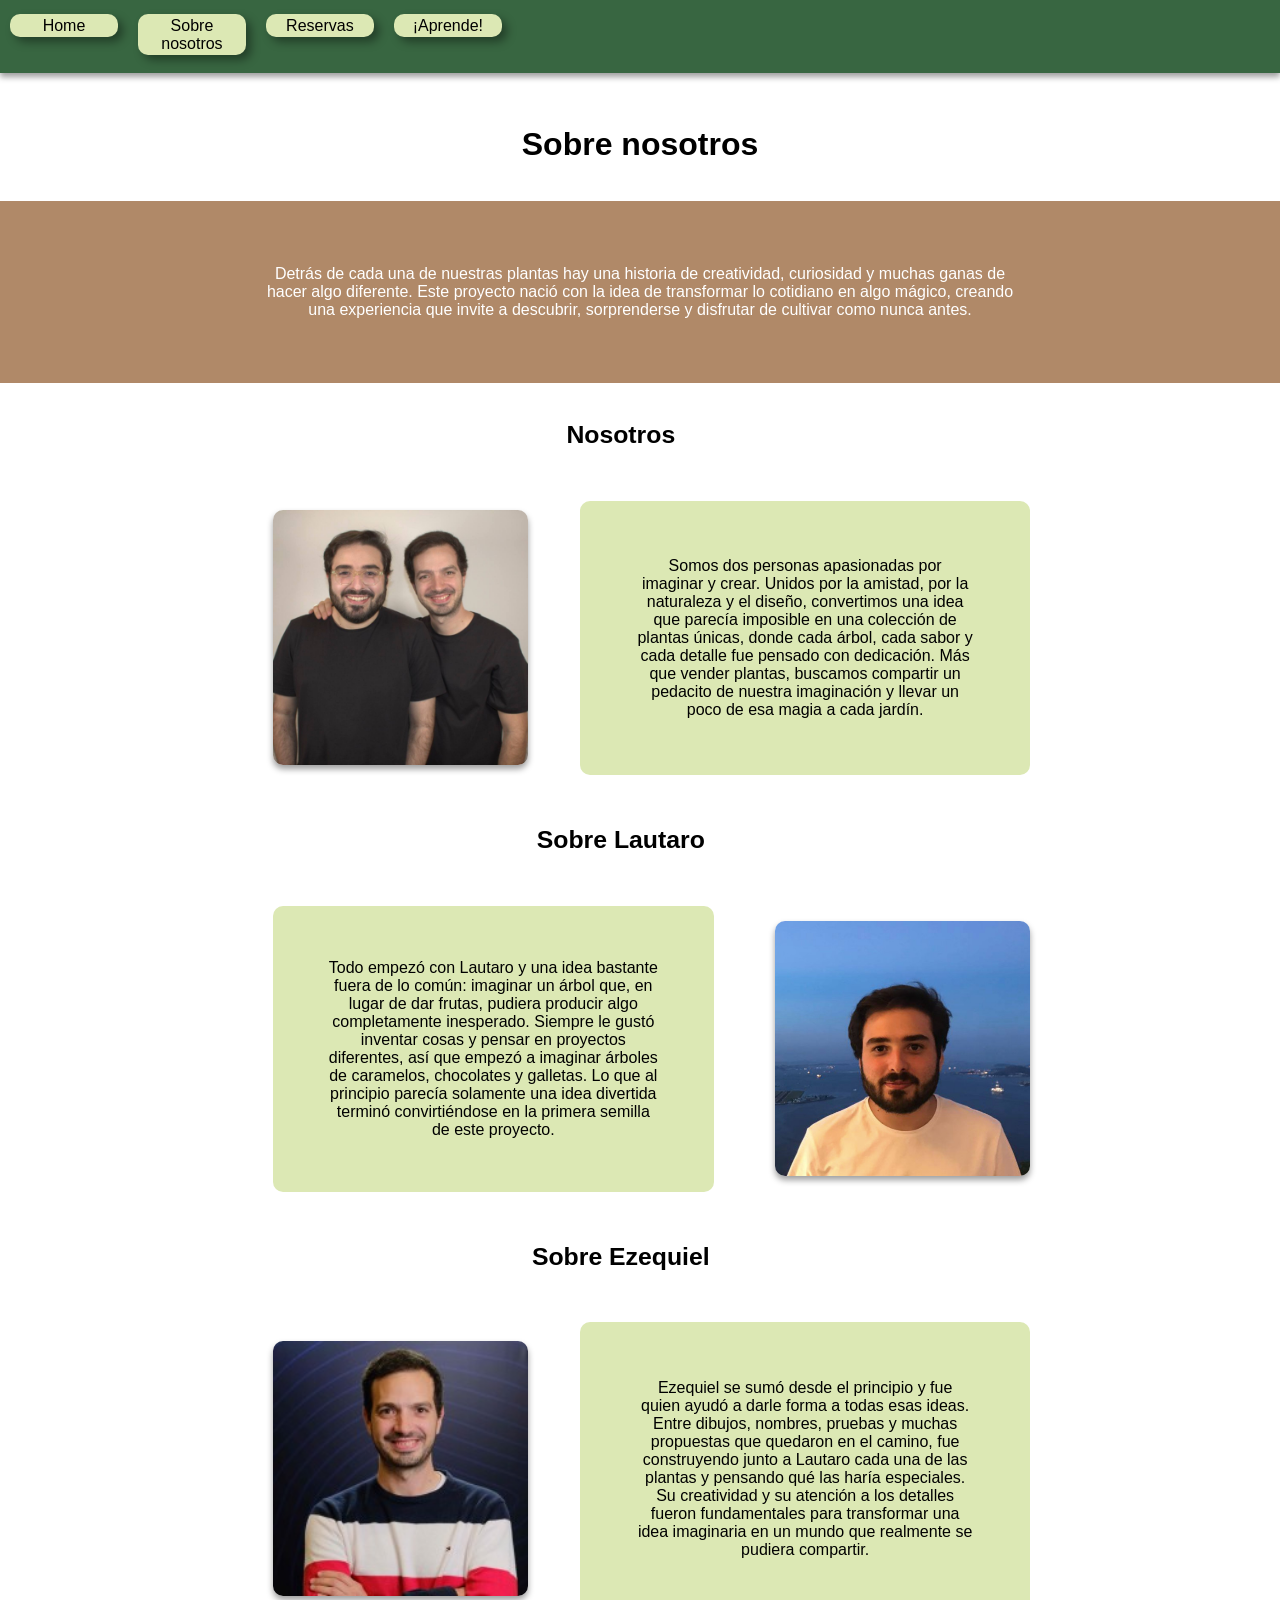
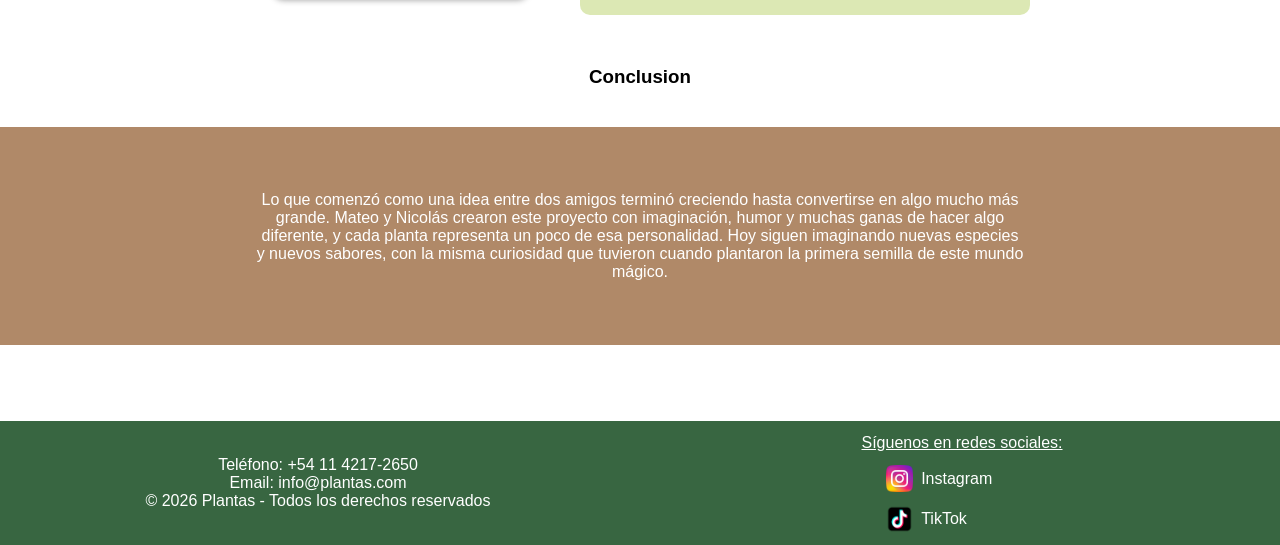
==== Aprende.html @ a9f3c436 "Falta terminar css de reservas y hacer todo lo de aprende" ====
<!DOCTYPE html>
<html lang="en">
<head>
    <meta charset="UTF-8">
    <meta name="viewport" content="width=device-width, initial-scale=1.0">
    <title>Nosotros</title>
    <link rel="stylesheet" href="styles.css">
</head>
<body>
    <header>    
        <nav>
            <ul>
                <li><a href="Index.html">Home</a></li>
                <li><a href="Nosotros.html">Sobre nosotros</a></li>
                <li><a href="Reservar.html">Reservas</a></li>
                <li><a href="Aprende.html">¡Aprende!</a></li>
            </ul>
        </nav>
    </header>

    <main>
        <h1>Sobre nosotros</h1>
        <section class="parrafo">
            <p>Detrás de cada una de nuestras plantas hay una historia de creatividad, curiosidad y muchas ganas de hacer algo diferente. Este proyecto nació con la idea de transformar lo cotidiano en algo mágico, creando una experiencia que invite a descubrir, sorprenderse y disfrutar de cultivar como nunca antes.</p>
        </section>
        <section class="nosotros">
            <h3>Nosotros</h3>
            <div class="normal">
                <img src="img/fundadores_duo.png" alt="Fundadores">
                <p>Somos dos personas apasionadas por imaginar y crear. Unidos por la amistad, por la naturaleza y el diseño, convertimos una idea que parecía imposible en una colección de plantas únicas, donde cada árbol, cada sabor y cada detalle fue pensado con dedicación. Más que vender plantas, buscamos compartir un pedacito de nuestra imaginación y llevar un poco de esa magia a cada jardín.</p>
            </div>
            <h3>Sobre Lautaro</h3>
            <div class = "invertido">
                <img src="img/fundador1.png" alt="Lautaro">
                <p>Todo empezó con Lautaro y una idea bastante fuera de lo común: imaginar un árbol que, en lugar de dar frutas, pudiera producir algo completamente inesperado. Siempre le gustó inventar cosas y pensar en proyectos diferentes, así que empezó a imaginar árboles de caramelos, chocolates y galletas. Lo que al principio parecía solamente una idea divertida terminó convirtiéndose en la primera semilla de este proyecto.</p>
            </div>
            <h3>Sobre Ezequiel</h3>
            <div class="normal">
                <img src="img/fundador2.png" alt="Ezequiel">
                <p>Ezequiel se sumó desde el principio y fue quien ayudó a darle forma a todas esas ideas. Entre dibujos, nombres, pruebas y muchas propuestas que quedaron en el camino, fue construyendo junto a Lautaro cada una de las plantas y pensando qué las haría especiales. Su creatividad y su atención a los detalles fueron fundamentales para transformar una idea imaginaria en un mundo que realmente se pudiera compartir.</p>
            </div>
        </section>
            <h3>Conclusion</h3>
        <section class="parrafo">
            <p>Lo que comenzó como una idea entre dos amigos terminó creciendo hasta convertirse en algo mucho más grande. Mateo y Nicolás crearon este proyecto con imaginación, humor y muchas ganas de hacer algo diferente, y cada planta representa un poco de esa personalidad. Hoy siguen imaginando nuevas especies y nuevos sabores, con la misma curiosidad que tuvieron cuando plantaron la primera semilla de este mundo mágico.</p>
        </section>

    </main>
    <footer>
    <div class="Contacto">
        <p>Teléfono: +54 11 4217-2650</p>
        <p>Email: info@plantas.com</p>
        <p>© 2026 Plantas - Todos los derechos reservados</p>
    </div>
    <div class="Redes_Sociales">
        <p>Síguenos en redes sociales:</p>
        <div>
            <img src=img/instagram.png alt="Instagram">
            <a href="#">Instagram</a>
        </div>
        <div>
            <img src="img/TikTok.png" alt="TikTok">
            <a href="#">TikTok</a>
        </div>
    </div>
    </footer>

</body>
</html>
---- styles.css ----
*{
  padding: 0;
  margin: 0;
  font-family:'Gill Sans', 'Gill Sans MT', Calibri, 'Trebuchet MS', sans-serif
}
header{
  background-color: #386641;
  position: fixed;
  width: 100%;
  box-shadow: 0px 4px 6px #00000062;
  padding-bottom: 0.3%;
  padding-top: 0.3%;
}
header div{
    width: 20%;
    float: right;
}
header div ul{
    width: 100%;
    display: inline-block;
    list-style: none;
}
header ul li a {
    color: #000000;
    text-decoration: none;
}
nav{
    width: 80%;
    display: inline-block;
}
header nav ul li {
    width: 10%;
    float: left;
    margin: 1%;
    padding: 0.25%;
    border-radius: 10px;
    text-align: center;
    background-color: #DCE8B4;
    box-shadow: 5px 5px 10px #00000062;
    border: none;
}
header nav ul{
    width: 100%;
    display: inline-block;
    list-style: none;
}
footer{
    width: 100%;
    background-color: #386641;
    color: #ffffff;
    margin-top:6%;
    width: 100%;
    display: grid;
    grid-template-rows: repeat(1, 1fr);
    grid-template-columns: repeat(2, 1fr);
    gap: 8px;
    text-align: center;
    align-items:center;
}
.Redes_Sociales{
  text-align: center;
  margin-top:2%;
}
.Redes_Sociales p{
  margin-bottom: 2%;
  text-decoration:underline;
}
.Redes_Sociales img{
  width: 7%;
  height: 7%;
  margin-right: 2%;
}
.Redes_Sociales div{
  display: flex;
  align-items: center;
  margin-left:38%;
  margin-bottom:2%;
}
.Redes_Sociales div a{
  text-decoration: none;
  color: #ffffff;
}
main{
  padding-top:100px;
  text-align: center;
  width: 100%;
}
main p{
  width: 60%;
  margin-left: 20%;
  margin-top: 2%;
  margin-bottom: 2%
}
h1{
  margin: 2%;
}
.layout {
  width: 100%;
  display: grid;
  grid-template-rows: repeat(2, 1fr);
  grid-template-columns: repeat(3, 1fr);
  gap: 8px;
}
.layout img{
  width: 65%;
  height: 50%;
  box-shadow: 0px 4px 6px #00000062;
  border-radius: 10px;
  margin-top: 5%;
}
.boton {
  display: inline-block;
  background-color: #DCE8B4;
  color: #000000;
  padding: 2%;
  border: none;
  border-radius: 6px;
  cursor: pointer;
  text-decoration: none;
  box-shadow: 0px 4px 6px #00000062;
}
.boton:hover {
  background-color: #bbc59c;
}
section{
  margin-top:3%;
  width: 100%;
}
.comentarios{
  width: 100%;
  display: flex;
  gap: 16px;
  flex-wrap: wrap;
  justify-content: space-around;
}
.comentario{
  margin: 2%;
  border-radius: 10px;
  box-shadow: 0px 4px 6px #00000062;
  background-color: #DCE8B4;
  padding-top: 3%;
  padding-bottom: 3%;
  text-align: center;
}
.comentario img{
  width: 49%;
  box-shadow: 0px 4px 6px #00000062;
  margin-bottom: 3%;
  height: 174px;
  border-radius: 50%;
  margin-top: 5%;
}
.parrafo{
  background-color: #B08968;
  color: white;
  padding-top: 3%;
  padding-bottom: 3%;
}
.parrafo .boton{
  background-color: #ffffff;
}
.parrafo .boton:hover{
  background-color: #dadada;
}
.nosotros{
  width: 80%;
  margin-left: 8.5%;
}
.nosotros h3{
  font-size: 155%;
}
.nosotros div{
  margin-top: 3%;
  margin-bottom: 3%;
  display: flex;
  align-items: center;
  justify-content: space-between;
  gap: 5%;
}
.nosotros .normal p{
  margin-left:0.1%;
  margin-right: 10%;
  background-color: #DCE8B4;
  border-radius: 10px;
  padding: 5.5%;
}
.nosotros .normal img{
  width: 25%;
  height: 255px;
  box-shadow: 0px 4px 6px #00000062;
  border-radius: 10px;
  margin-left:16%;
}
.nosotros .invertido{
  flex-direction: row-reverse;
}
.nosotros .invertido p{
  margin-right: 1%;
  margin-left:16%;
  background-color: #DCE8B4;
  border-radius: 10px;
  padding: 5.2%;
}
.nosotros .invertido img{
  width: 25%;
  height: 255px;
  box-shadow: 0px 4px 6px #00000062;
  border-radius: 10px;
  margin-right:10%;
}
.formulario{
  background-color: #DCE8B4;
  width: 40%;
  margin-left:30%;
  box-shadow: 0px 4px 6px #00000062;
  border-radius: 10px;
}
.contenedor_formulario{
  padding-top: 3%;
  padding-bottom: 3%;
}
input, select
{
  width: 50%;
  margin-top: 1%;
  margin-bottom: 2%;
  border: 1px solid #bcbcbc;
}
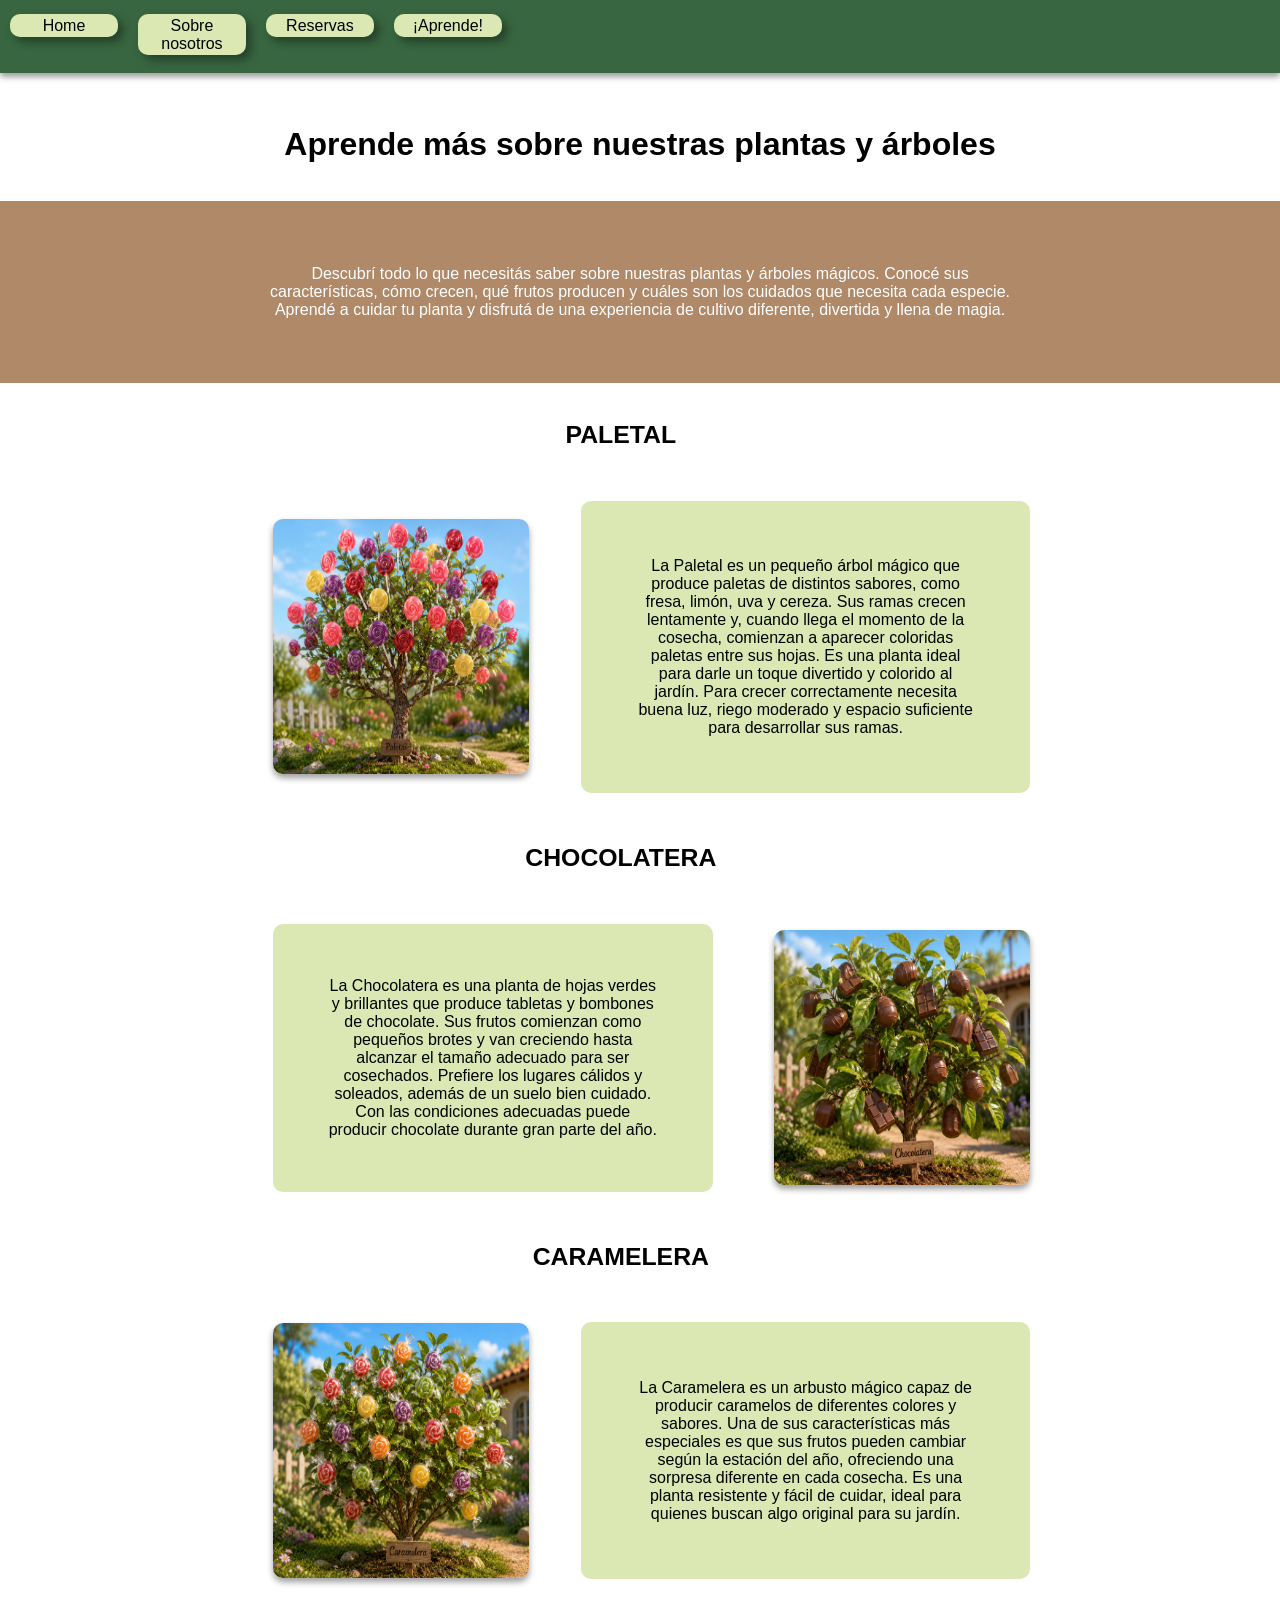
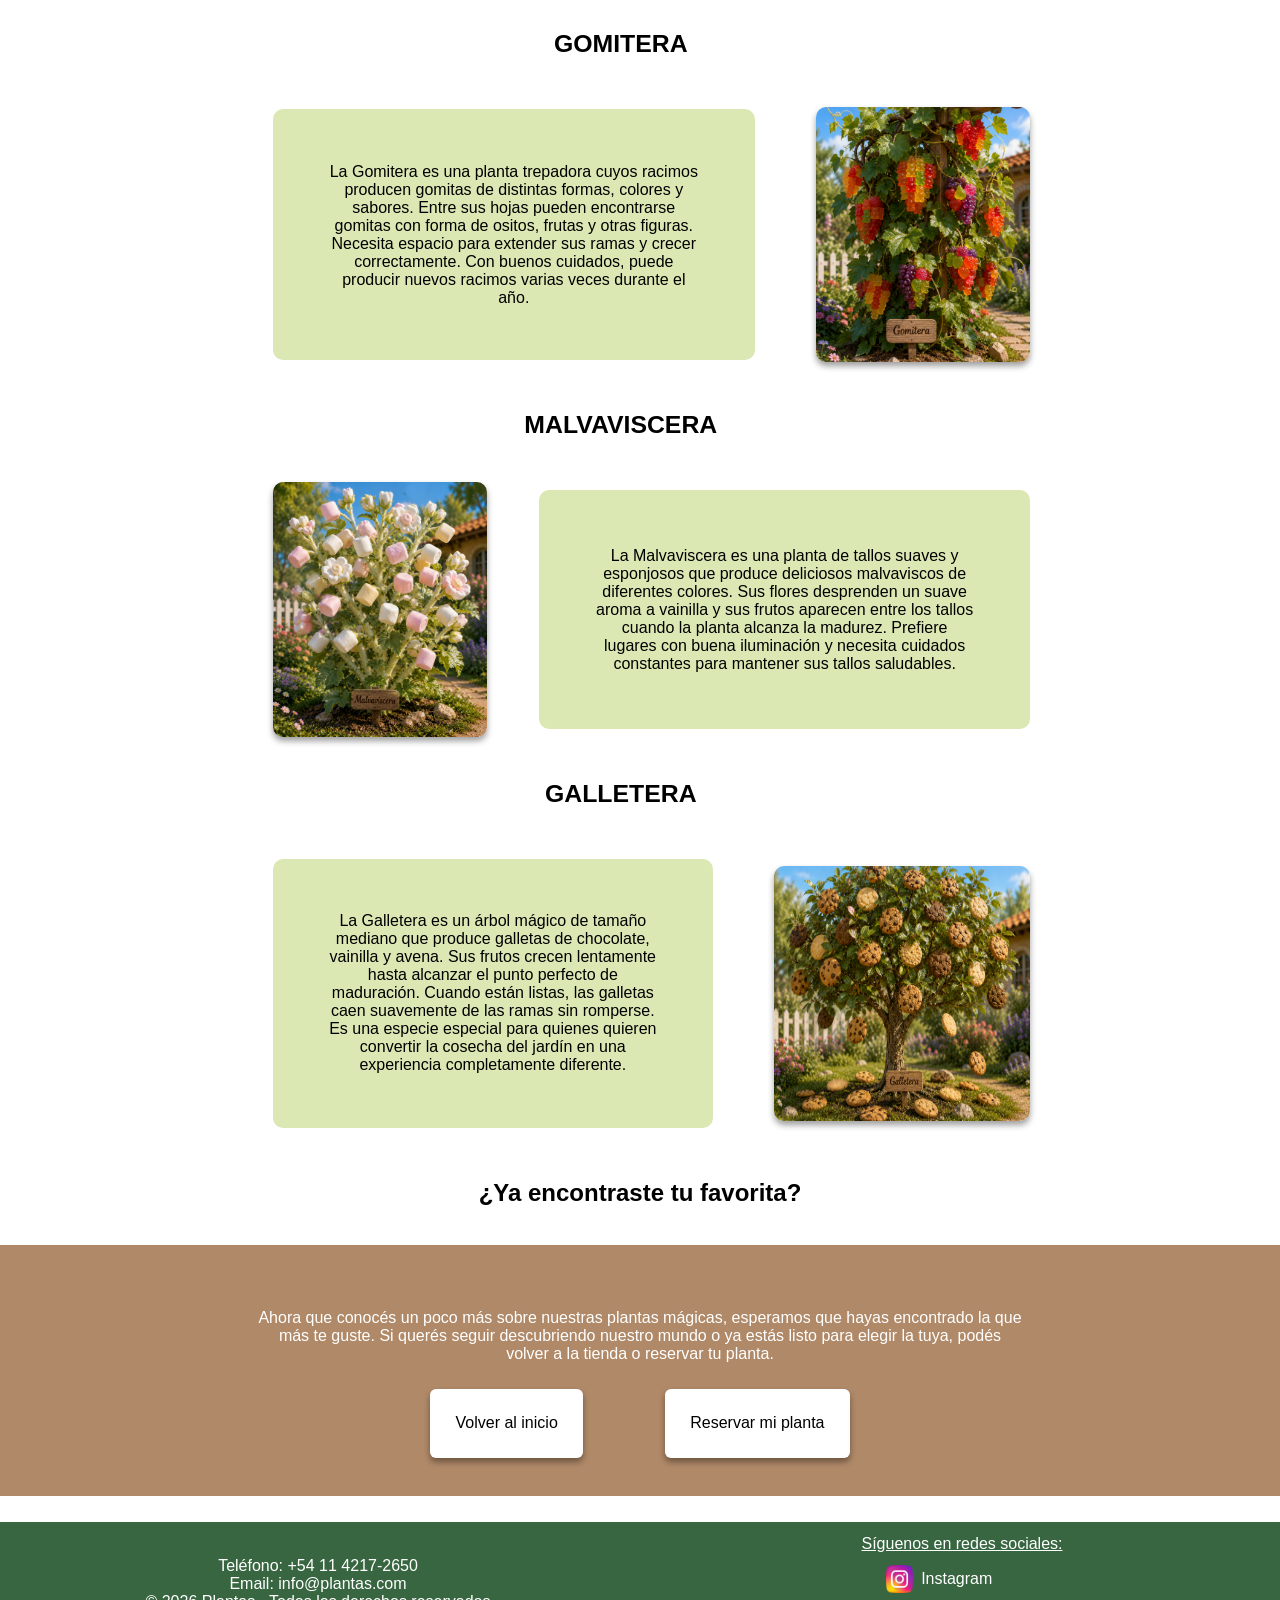
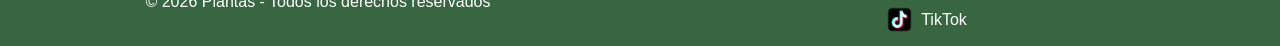
==== commit 6fcb902b: "Listo" ====
--- a/Aprende.html
+++ b/Aprende.html
@@ -3,7 +3,7 @@
 <head>
     <meta charset="UTF-8">
     <meta name="viewport" content="width=device-width, initial-scale=1.0">
-    <title>Nosotros</title>
+    <title>Aprende más</title>
     <link rel="stylesheet" href="styles.css">
 </head>
 <body>
@@ -19,32 +19,48 @@
     </header>
 
     <main>
-        <h1>Sobre nosotros</h1>
+        <h1>Aprende más sobre nuestras plantas y árboles</h1>
         <section class="parrafo">
-            <p>Detrás de cada una de nuestras plantas hay una historia de creatividad, curiosidad y muchas ganas de hacer algo diferente. Este proyecto nació con la idea de transformar lo cotidiano en algo mágico, creando una experiencia que invite a descubrir, sorprenderse y disfrutar de cultivar como nunca antes.</p>
+            <p>Descubrí todo lo que necesitás saber sobre nuestras plantas y árboles mágicos. Conocé sus características, cómo crecen, qué frutos producen y cuáles son los cuidados que necesita cada especie. Aprendé a cuidar tu planta y disfrutá de una experiencia de cultivo diferente, divertida y llena de magia.</p>
         </section>
-        <section class="nosotros">
-            <h3>Nosotros</h3>
+        <section class="aprender">
+            <h3>PALETAL</h3>
             <div class="normal">
-                <img src="img/fundadores_duo.png" alt="Fundadores">
-                <p>Somos dos personas apasionadas por imaginar y crear. Unidos por la amistad, por la naturaleza y el diseño, convertimos una idea que parecía imposible en una colección de plantas únicas, donde cada árbol, cada sabor y cada detalle fue pensado con dedicación. Más que vender plantas, buscamos compartir un pedacito de nuestra imaginación y llevar un poco de esa magia a cada jardín.</p>
+                <img src="img/paletal.png" alt="Paletal">
+                <p>La Paletal es un pequeño árbol mágico que produce paletas de distintos sabores, como fresa, limón, uva y cereza. Sus ramas crecen lentamente y, cuando llega el momento de la cosecha, comienzan a aparecer coloridas paletas entre sus hojas. Es una planta ideal para darle un toque divertido y colorido al jardín. Para crecer correctamente necesita buena luz, riego moderado y espacio suficiente para desarrollar sus ramas.</p>
             </div>
-            <h3>Sobre Lautaro</h3>
+            <h3>CHOCOLATERA</h3>
             <div class = "invertido">
-                <img src="img/fundador1.png" alt="Lautaro">
-                <p>Todo empezó con Lautaro y una idea bastante fuera de lo común: imaginar un árbol que, en lugar de dar frutas, pudiera producir algo completamente inesperado. Siempre le gustó inventar cosas y pensar en proyectos diferentes, así que empezó a imaginar árboles de caramelos, chocolates y galletas. Lo que al principio parecía solamente una idea divertida terminó convirtiéndose en la primera semilla de este proyecto.</p>
+                <img src="img/chocolatera.png" alt="Chocolatera">
+                <p>La Chocolatera es una planta de hojas verdes y brillantes que produce tabletas y bombones de chocolate. Sus frutos comienzan como pequeños brotes y van creciendo hasta alcanzar el tamaño adecuado para ser cosechados. Prefiere los lugares cálidos y soleados, además de un suelo bien cuidado. Con las condiciones adecuadas puede producir chocolate durante gran parte del año.</p>
             </div>
-            <h3>Sobre Ezequiel</h3>
+            <h3>CARAMELERA</h3>
             <div class="normal">
-                <img src="img/fundador2.png" alt="Ezequiel">
-                <p>Ezequiel se sumó desde el principio y fue quien ayudó a darle forma a todas esas ideas. Entre dibujos, nombres, pruebas y muchas propuestas que quedaron en el camino, fue construyendo junto a Lautaro cada una de las plantas y pensando qué las haría especiales. Su creatividad y su atención a los detalles fueron fundamentales para transformar una idea imaginaria en un mundo que realmente se pudiera compartir.</p>
+                <img src="img/caramelera.png" alt="Caramelera">
+                <p>La Caramelera es un arbusto mágico capaz de producir caramelos de diferentes colores y sabores. Una de sus características más especiales es que sus frutos pueden cambiar según la estación del año, ofreciendo una sorpresa diferente en cada cosecha. Es una planta resistente y fácil de cuidar, ideal para quienes buscan algo original para su jardín.</p>
+            </div>
+            <h3>GOMITERA</h3>
+            <div class = "invertido">
+                <img src="img/gomitera.png" alt="Gomitera">
+                <p>La Gomitera es una planta trepadora cuyos racimos producen gomitas de distintas formas, colores y sabores. Entre sus hojas pueden encontrarse gomitas con forma de ositos, frutas y otras figuras. Necesita espacio para extender sus ramas y crecer correctamente. Con buenos cuidados, puede producir nuevos racimos varias veces durante el año.</p>
+            </div>
+            <h3>MALVAVISCERA</h3>
+            <div class="normal">
+                <img src="img/malvaviscera.png" alt="Malvaviscera">
+                <p>La Malvaviscera es una planta de tallos suaves y esponjosos que produce deliciosos malvaviscos de diferentes colores. Sus flores desprenden un suave aroma a vainilla y sus frutos aparecen entre los tallos cuando la planta alcanza la madurez. Prefiere lugares con buena iluminación y necesita cuidados constantes para mantener sus tallos saludables.</p>
+            </div>
+            <h3>GALLETERA</h3>
+            <div class = "invertido">
+                <img src="img/galletera.png" alt="Galletera">
+                <p>La Galletera es un árbol mágico de tamaño mediano que produce galletas de chocolate, vainilla y avena. Sus frutos crecen lentamente hasta alcanzar el punto perfecto de maduración. Cuando están listas, las galletas caen suavemente de las ramas sin romperse. Es una especie especial para quienes quieren convertir la cosecha del jardín en una experiencia completamente diferente.</p>
             </div>
         </section>
-            <h3>Conclusion</h3>
+            <h2>¿Ya encontraste tu favorita?</h2>
         <section class="parrafo">
-            <p>Lo que comenzó como una idea entre dos amigos terminó creciendo hasta convertirse en algo mucho más grande. Mateo y Nicolás crearon este proyecto con imaginación, humor y muchas ganas de hacer algo diferente, y cada planta representa un poco de esa personalidad. Hoy siguen imaginando nuevas especies y nuevos sabores, con la misma curiosidad que tuvieron cuando plantaron la primera semilla de este mundo mágico.</p>
+            <p>Ahora que conocés un poco más sobre nuestras plantas mágicas, esperamos que hayas encontrado la que más te guste. Si querés seguir descubriendo nuestro mundo o ya estás listo para elegir la tuya, podés volver a la tienda o reservar tu planta.</p>
+            <a href="index.html" class="boton_aprender">Volver al inicio</a>
+            <a href="Reservar.html" class="boton_aprender">Reservar mi planta</a>
         </section>
-
     </main>
     <footer>
     <div class="Contacto">
--- a/styles.css
+++ b/styles.css
@@ -12,50 +12,50 @@
   padding-top: 0.3%;
 }
 header div{
-    width: 20%;
-    float: right;
+  width: 20%;
+  float: right;
 }
 header div ul{
-    width: 100%;
-    display: inline-block;
-    list-style: none;
+  width: 100%;
+  display: inline-block;
+  list-style: none;
 }
 header ul li a {
-    color: #000000;
-    text-decoration: none;
+  color: #000000;
+  text-decoration: none;
 }
 nav{
-    width: 80%;
-    display: inline-block;
+  width: 80%;
+  display: inline-block;
 }
 header nav ul li {
-    width: 10%;
-    float: left;
-    margin: 1%;
-    padding: 0.25%;
-    border-radius: 10px;
-    text-align: center;
-    background-color: #DCE8B4;
-    box-shadow: 5px 5px 10px #00000062;
-    border: none;
+  width: 10%;
+  float: left;
+  margin: 1%;
+  padding: 0.25%;
+  border-radius: 10px;
+  text-align: center;
+  background-color: #DCE8B4;
+  box-shadow: 5px 5px 10px #00000062;
+  border: none;
 }
 header nav ul{
-    width: 100%;
-    display: inline-block;
-    list-style: none;
+  width: 100%;
+  display: inline-block;
+  list-style: none;
 }
 footer{
-    width: 100%;
-    background-color: #386641;
-    color: #ffffff;
-    margin-top:6%;
-    width: 100%;
-    display: grid;
-    grid-template-rows: repeat(1, 1fr);
-    grid-template-columns: repeat(2, 1fr);
-    gap: 8px;
-    text-align: center;
-    align-items:center;
+  width: 100%;
+  background-color: #386641;
+  color: #ffffff;
+  margin-top:2%;
+  width: 100%;
+  display: grid;
+  grid-template-rows: repeat(1, 1fr);
+  grid-template-columns: repeat(2, 1fr);
+  gap: 8px;
+  text-align: center;
+  align-items:center;
 }
 .Redes_Sociales{
   text-align: center;
@@ -94,6 +94,11 @@
 h1{
   margin: 2%;
 }
+h4{
+  margin-left:25%;
+  margin-right:25%;
+  margin-bottom:2%;
+}
 .layout {
   width: 100%;
   display: grid;
@@ -134,6 +139,7 @@
   justify-content: space-around;
 }
 .comentario{
+  width: 25.5%;
   margin: 2%;
   border-radius: 10px;
   box-shadow: 0px 4px 6px #00000062;
@@ -162,14 +168,14 @@
 .parrafo .boton:hover{
   background-color: #dadada;
 }
-.nosotros{
+.nosotros, .aprender{
   width: 80%;
   margin-left: 8.5%;
 }
-.nosotros h3{
+.nosotros h3, .aprender h3{
   font-size: 155%;
 }
-.nosotros div{
+.nosotros div, .aprender div{
   margin-top: 3%;
   margin-bottom: 3%;
   display: flex;
@@ -177,31 +183,31 @@
   justify-content: space-between;
   gap: 5%;
 }
-.nosotros .normal p{
+.normal p{
   margin-left:0.1%;
   margin-right: 10%;
   background-color: #DCE8B4;
   border-radius: 10px;
   padding: 5.5%;
 }
-.nosotros .normal img{
+.normal img{
   width: 25%;
   height: 255px;
   box-shadow: 0px 4px 6px #00000062;
   border-radius: 10px;
   margin-left:16%;
 }
-.nosotros .invertido{
+.invertido{
   flex-direction: row-reverse;
 }
-.nosotros .invertido p{
+.invertido p{
   margin-right: 1%;
   margin-left:16%;
   background-color: #DCE8B4;
   border-radius: 10px;
   padding: 5.2%;
 }
-.nosotros .invertido img{
+.invertido img{
   width: 25%;
   height: 255px;
   box-shadow: 0px 4px 6px #00000062;
@@ -214,6 +220,10 @@
   margin-left:30%;
   box-shadow: 0px 4px 6px #00000062;
   border-radius: 10px;
+}
+.formulario p{
+  width:108%;
+  margin-left:-4%;
 }
 .contenedor_formulario{
   padding-top: 3%;
@@ -225,4 +235,31 @@
   margin-top: 1%;
   margin-bottom: 2%;
   border: 1px solid #bcbcbc;
+}
+.boton_form{
+  display: inline-block;
+  background-color: #386641;
+  color: #ffffff;
+  padding: 2%;
+  border: none;
+  border-radius: 6px;
+  cursor: pointer;
+  text-decoration: none;
+  box-shadow: 0px 4px 6px #00000062;
+}
+.boton_form:hover {
+  background-color: #234e2d;
+}
+.boton_aprender{
+  display: inline-block;
+  background-color: #ffffff;
+  color: #000000;
+  padding: 2%;
+  border: none;
+  border-radius: 6px;
+  cursor: pointer;
+  text-decoration: none;
+  box-shadow: 0px 4px 6px #00000062;
+  margin-left: 3%;
+  margin-right: 3%;
 }
